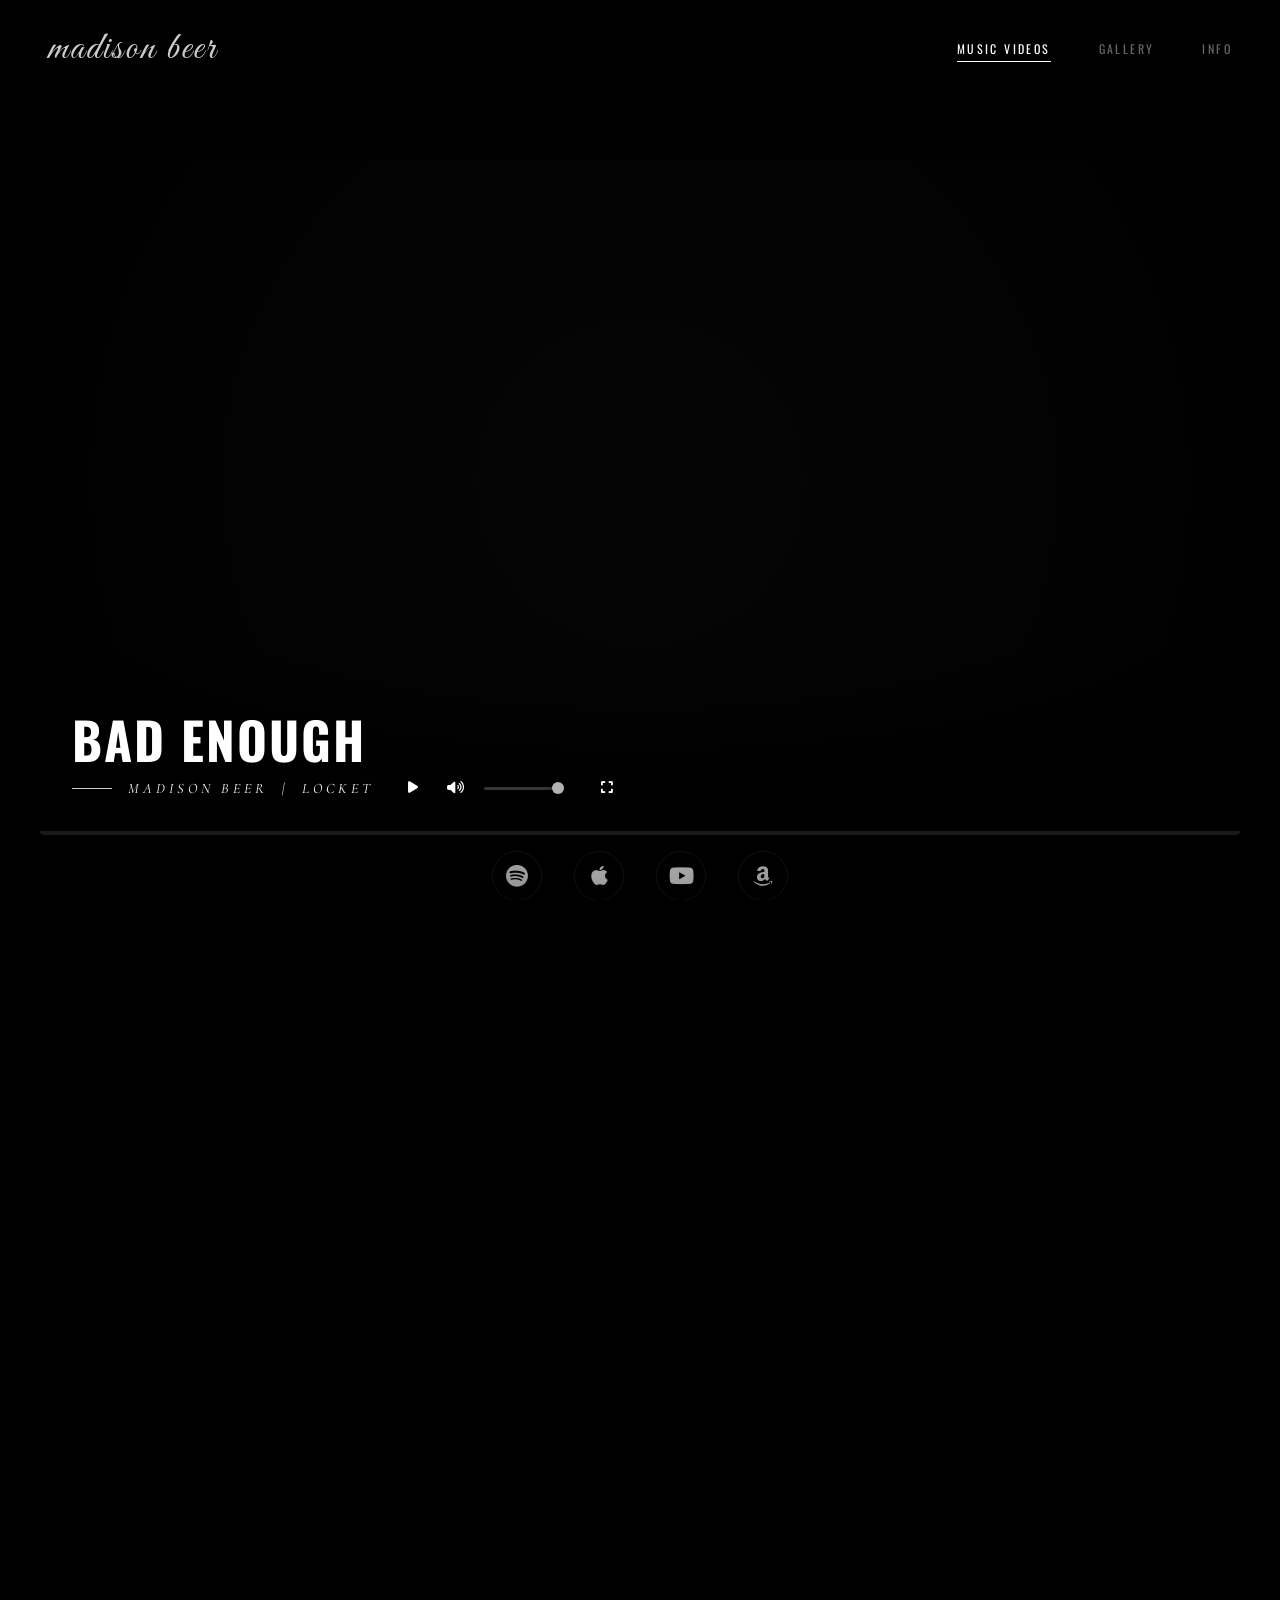
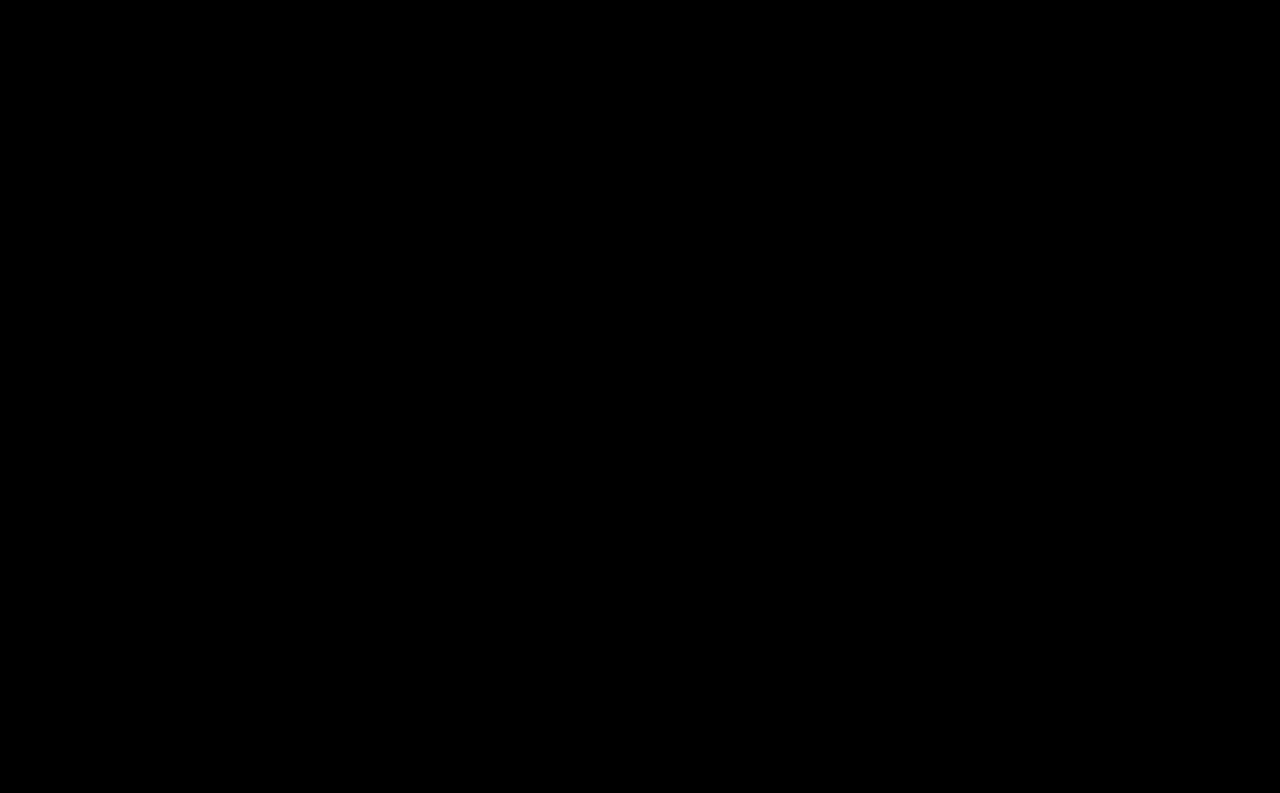
==== md-badenough.html @ 384601ea "Files" ====
<!DOCTYPE html>
<html lang="en">

<head>
    <link rel="icon" type="image/jpeg" href="assets/images/favicon.jpg">
    <meta charset="UTF-8">
    <meta name="viewport" content="width=device-width, initial-scale=1.0">
    <title>Madison Beer | Bad Enough</title>

    <!-- Google Fonts: Oswald, Cormorant Garamond, Great Vibes -->
    <link rel="preconnect" href="https://fonts.googleapis.com">
    <link rel="preconnect" href="https://fonts.gstatic.com" crossorigin>
    <link
        href="https://fonts.googleapis.com/css2?family=Cormorant+Garamond:ital,wght@0,300;0,400;0,600;1,400&family=Oswald:wght@200;300;400;500&family=Great+Vibes&display=swap"
        rel="stylesheet">

    <!-- Custom Styles -->
    <link rel="stylesheet" href="assets/css/style.css">
    <link rel="stylesheet" href="assets/css/project.css">
    <link rel="stylesheet" href="assets/css/music.css">

    <!-- Preconnects --><link rel="preconnect" href="https://www.youtube.com"><!-- GSAP for Animations -->
    <script defer src="https://cdnjs.cloudflare.com/ajax/libs/gsap/3.12.2/gsap.min.js"></script>
    <script defer src="https://cdnjs.cloudflare.com/ajax/libs/gsap/3.12.2/ScrollTrigger.min.js"></script>
    <!-- FontAwesome for Icons -->
    <link rel="stylesheet" href="https://cdnjs.cloudflare.com/ajax/libs/font-awesome/6.4.0/css/all.min.css">
</head>

<body class="dark-body">
    <!-- Immersive Page Transition -->
    <div class="cinema-transition"></div>

    <!-- Corner-Anchored Navigation -->
    <nav class="nav-corner logo-corner">
        <a href="index.html" class="logo-text">madison beer</a>
    </nav>
    <nav class="nav-corner menu-corner">
        <a href="music.html" class="menu-link active">MUSIC VIDEOS</a>
        <a href="gallery.html" class="menu-link">GALLERY</a>
        <a href="info.html" class="menu-link">INFO</a>
    </nav>

    <!-- Structured Music Gallery Section (Matches original mdproy) -->
    <!-- Project Full Video -->
    <section class="project-video-section">
        <!-- Deep Cinematic Vignette Background -->
        <div class="vignette-overlay"
            style="position: absolute; top: 0; left: 0; width: 100%; height: 100%; pointer-events: none; background: radial-gradient(circle, transparent 20%, rgba(0, 0, 0, 1) 100%); z-index: 1;">
        </div>

        <div class="iframe-responsive-container" style="position: relative;">
            <iframe id="youtube-player"
                src="https://www.youtube.com/embed/07SeT_QSJ08?autoplay=0&mute=0&controls=0&disablekb=1&modestbranding=1&enablejsapi=1&rel=0&iv_load_policy=3"
                title="Madison Beer - Bad Enough" frameborder="0"
                allow="accelerometer; autoplay; clipboard-write; encrypted-media; gyroscope; picture-in-picture; web-share"
                allowfullscreen class="project-video-iframe"></iframe>

            <!-- Creative Video Title Overlay -->
            <div class="video-overlay-title" id="video-title-anim"
                style="position: absolute; bottom: 0; left: 0; width: 100%; padding: 4rem 2rem 2rem 2rem; background: linear-gradient(to top, rgba(0,0,0,0.9) 0%, rgba(0,0,0,0.5) 50%, transparent 100%); pointer-events: none; opacity: 0; transform: translateY(20px); display: flex; flex-direction: column; justify-content: flex-end; align-items: flex-start; z-index: 10;">
                <h1 class="glitch-text"
                    style="font-family: var(--font-heading); font-size: clamp(2rem, 4vw, 3.5rem); font-weight: 700; letter-spacing: 2px; text-transform: uppercase; margin-bottom: 0.5rem; text-shadow: 0 4px 20px rgba(0,0,0,0.8); line-height: 1;">
                    BAD ENOUGH</h1>
                <div style="display: flex; align-items: center; gap: 1.5rem; pointer-events: auto;">
                    <div style="display: flex; align-items: center; gap: 1rem;">
                        <span
                            style="display: inline-block; width: 40px; height: 1px; background-color: rgba(255,255,255,0.8);"></span>
                        <p class="eyebrow"
                            style="font-family: var(--font-serif); font-size: 0.9rem; color: #fff; letter-spacing: 4px; text-shadow: 0 2px 10px rgba(0,0,0,0.8); margin: 0; font-style: italic;">
                            MADISON BEER &nbsp;|&nbsp; LOCKET</p>
                    </div>

                    <!-- Custom Audio Controls -->
                    <div style="display: flex; align-items: center; gap: 0.8rem;">
                        <button id="custom-play-btn"
                            style="background: transparent; border: none; width: 30px; height: 30px; display: flex; justify-content: center; align-items: center; cursor: pointer; color: white; transition: all 0.3s ease;">
                            <i class="fas fa-play" id="play-icon"></i>
                        </button>
                        <button id="custom-audio-btn"
                            style="background: transparent; border: none; width: 30px; height: 30px; display: flex; justify-content: center; align-items: center; cursor: pointer; color: white; transition: all 0.3s ease;">
                            <i class="fas fa-volume-up" id="audio-icon"></i>
                        </button>
                        <div class="volume-slider-container" style="width: 80px; display: flex; align-items: center;">
                            <input type="range" id="volume-slider" min="0" max="100" value="100"
                                style="width: 100%; height: 3px; -webkit-appearance: none; appearance: none; accent-color: white; background: rgba(255,255,255,0.3); border-radius: 5px; outline: none; cursor: pointer; opacity: 0.7; transition: opacity 0.2s;">
                        </div>

                        <!-- Fullscreen Button -->
                        <button id="custom-fullscreen-btn"
                            style="background: transparent; border: none; width: 30px; height: 30px; display: flex; justify-content: center; align-items: center; cursor: pointer; color: white; transition: all 0.3s ease; margin-left: 1rem;">
                            <i class="fas fa-expand" id="fullscreen-icon"></i>
                        </button>
                    </div>
                </div>
            </div>

            <!-- Minimalist Progress Bar -->
            <div id="progress-container"
                style="position: absolute; bottom: 0; left: 0; width: 100%; height: 4px; background: rgba(255,255,255,0.1); cursor: pointer; z-index: 10;">
                <div id="progress-bar"
                    style="height: 100%; width: 0%; background: #fff; transition: width 0.1s linear;">
                </div>
            </div>
        </div>

        <!-- Load YouTube Iframe API -->
        <script src="https://www.youtube.com/iframe_api"></script>
        <div class="streaming-links icon-row" style="margin-top: 1rem; max-width: 900px;">
            <a href="https://open.spotify.com/intl-es/track/01aNqddaggrPJYUIdRApRD?si=9fedac08f6654996" target="_blank"
                class="stream-icon" title="Listen on Spotify"><i class="fab fa-spotify"></i></a>

            <a href="https://music.apple.com/us/album/bad-enough-single/1726053303" target="_blank" class="stream-icon"
                title="Listen on Apple Music"><i class="fab fa-apple"></i></a>

            <a href="https://music.youtube.com/watch?v=92SUQBeE5GQ" target="_blank" class="stream-icon"
                title="Listen on YouTube Music"><i class="fab fa-youtube"></i></a>

            <a href="https://music.amazon.com/albums/B0CRP4RQ76" target="_blank" class="stream-icon"
                title="Listen on Amazon Music"><i class="fab fa-amazon"></i></a>
        </div>
    </section>

    <main class="gallery-section gallery-page-view immersive-music">

        <header class="section-header" style="text-align:center; margin-bottom: 3rem;">
            <h2 class="h-serif" style="color: var(--text-muted); font-size: clamp(1.5rem, 3vw, 2.5rem);">More Music
                Videos</h2>
        </header>

        <div class="gallery-filters">
            <button class="filter-btn active" data-filter="all">ALL</button>
            <button class="filter-btn" data-filter="locket">LOCKET</button>
            <button class="filter-btn" data-filter="life-support">LIFE SUPPORT</button>
            <button class="filter-btn" data-filter="silence-between-songs">SILENCE BETWEEN SONGS</button>
            <button class="filter-btn" data-filter="as-she-pleases">AS SHE PLEASES</button>
        </div>

        <div class="gallery-grid">
            <!-- Video Item 1 (Bad Enough) -->
            <div class="video-item" data-page="md-badenough.html" data-album="locket">
                <div class="thumbnail-wrapper">
                    <img src="assets/images/thumb-badenough.jpg" alt="Bad Enough" class="thumbnail" loading="lazy">
                    <video class="hover-video" src="assets/videos/preview/md-badenough-preview.mp4" muted loop
                        playsinline></video>
                    <div class="hover-overlay">
                        <span class="play-icon">▶</span>
                    </div>
                </div>
                <div class="video-info">
                    <h3 class="video-title">Bad Enough</h3>
                    <p class="video-director text-accent">Locket (Album)</p>
                </div>
            </div>

            <!-- Video Item 2 (Selfish) -->
            <div class="video-item" data-page="md-selfish.html" data-album="life-support">
                <div class="thumbnail-wrapper">
                    <img src="assets/images/thumb-selfish.jpg" alt="Selfish" class="thumbnail" loading="lazy">
                    <video class="hover-video" src="assets/videos/preview/md-selfish-preview.mp4" muted loop
                        playsinline></video>
                    <div class="hover-overlay">
                        <span class="play-icon">▶</span>
                    </div>
                </div>
                <div class="video-info">
                    <h3 class="video-title">Selfish</h3>
                    <p class="video-director text-accent">Life Support (Album)</p>
                </div>
            </div>

            <!-- Video Item 3 (Make You Mine) -->
            <div class="video-item" data-page="md-makeyoumine.html" data-album="locket">
                <div class="thumbnail-wrapper">
                    <img src="assets/images/thumb-makeyoumine.jpg" alt="Make You Mine" class="thumbnail" loading="lazy">
                    <video class="hover-video" src="assets/videos/preview/md-makeyoumine-preview.mp4" muted loop
                        playsinline></video>
                    <div class="hover-overlay">
                        <span class="play-icon">▶</span>
                    </div>
                </div>
                <div class="video-info">
                    <h3 class="video-title">Make You Mine</h3>
                    <p class="video-director text-accent">Locket (Album)</p>
                </div>
            </div>

            <!-- Video Item 4 (Spinnin) -->
            <div class="video-item" data-page="md-spinnin.html" data-album="silence-between-songs">
                <div class="thumbnail-wrapper">
                    <img src="assets/images/thumb-spinnin.jpg" alt="Spinnin" class="thumbnail" loading="lazy">
                    <video class="hover-video" src="assets/videos/preview/md-spinnin-preview.mp4" muted loop
                        playsinline></video>
                    <div class="hover-overlay">
                        <span class="play-icon">▶</span>
                    </div>
                </div>
                <div class="video-info">
                    <h3 class="video-title">Spinnin</h3>
                    <p class="video-director text-accent">Silence Between Songs (Album)</p>
                </div>
            </div>

            <!-- Video Item 5 (Good in Goodbye) -->
            <div class="video-item" data-page="md-goodingoodbye.html" data-album="life-support">
                <div class="thumbnail-wrapper">
                    <img src="assets/images/thumb-goodingoodbye.jpg" alt="Good In Goodbye" class="thumbnail" loading="lazy">
                    <video class="hover-video" src="assets/videos/preview/md-goodingoodbye-preview.mp4" muted loop
                        playsinline></video>
                    <div class="hover-overlay">
                        <span class="play-icon">▶</span>
                    </div>
                </div>
                <div class="video-info">
                    <h3 class="video-title">Good In Goodbye</h3>
                    <p class="video-director text-accent">Life Support (Album)</p>
                </div>
            </div>

            <!-- Video Item 6 (Reckless) -->
            <div class="video-item" data-page="md-reckless.html" data-album="silence-between-songs">
                <div class="thumbnail-wrapper">
                    <img src="assets/images/thumb-reckless.jpg" alt="Reckless" class="thumbnail" loading="lazy">
                    <video class="hover-video" src="assets/videos/preview/md-reckless-preview.mp4" muted loop
                        playsinline></video>
                    <div class="hover-overlay">
                        <span class="play-icon">▶</span>
                    </div>
                </div>
                <div class="video-info">
                    <h3 class="video-title">Reckless</h3>
                    <p class="video-director text-accent">Silence Between Songs (Album)</p>
                </div>
            </div>
        </div>

    </main>

    <!-- Custom Scripts -->
    <script defer src="assets/js/music.js"></script>
    <script defer src="assets/js/project.js"></script>
</body>

</html>
---- assets/css/style.css ----
@import url('https://fonts.googleapis.com/css2?family=Cormorant+Garamond:ital,wght@0,300;0,400;0,600;1,400&family=Oswald:wght@200;300;400;500&family=Playfair+Display:ital,wght@1,500&display=swap');

/* Base Reset */
* {
    margin: 0;
    padding: 0;
    box-sizing: border-box;
}

:root {
    --bg-color: #000000;
    --text-primary: #ffffff;
    --text-muted: rgba(255, 255, 255, 0.4);
    --accent: #5e6b7c;
    /* Deep desaturated blue/grey */
    --vignette: radial-gradient(circle, transparent 40%, rgba(0, 0, 0, 0.85) 100%);

    --font-heading: 'Oswald', sans-serif;
    --font-serif: 'Cormorant Garamond', serif;
    --font-cursive: 'Playfair Display', serif;
    /* Elegant serif replacing hard-to-read script */
}

body,
html {
    width: 100%;
    height: 100%;
    font-family: var(--font-heading);
    background-color: var(--bg-color);
    color: var(--text-primary);
    -webkit-font-smoothing: antialiased;
    overflow-x: hidden;
    scroll-behavior: smooth;
}

::selection {
    background: var(--text-primary);
    color: var(--bg-color);
}

/* Custom minimal scrollbar */
::-webkit-scrollbar {
    width: 4px;
}

::-webkit-scrollbar-track {
    background: #000;
}

::-webkit-scrollbar-thumb {
    background: #333;
}

::-webkit-scrollbar-thumb:hover {
    background: var(--text-muted);
}

/* --- Corner-Anchored Navigation Layout --- */
/* The immersive design moves UI out of the way, anchoring it to the edges of the screen */
.nav-corner {
    position: fixed;
    z-index: 100;
    mix-blend-mode: difference;
    /* Ensures visibility over moving videos */
}

/* Top Left: Minimal Logo */
.logo-corner {
    top: 1.5rem;
    left: 3rem;
}

.logo-text {
    font-family: 'Great Vibes', cursive;
    font-size: 2.5rem;
    color: var(--text-primary);
    text-decoration: none;
    letter-spacing: 0.05em;
    opacity: 0.8;
    transition: opacity 0.4s ease;
    text-transform: lowercase;
}

.logo-text:hover {
    opacity: 1;
}

/* Top Right: Minimal Menu Links */
.menu-corner {
    top: 2.5rem;
    right: 3rem;
    display: flex;
    gap: 3rem;
}

.menu-link {
    font-family: var(--font-heading);
    font-size: 0.75rem;
    text-transform: uppercase;
    letter-spacing: 0.2em;
    color: var(--text-muted);
    text-decoration: none;
    transition: color 0.4s ease;
    position: relative;
    padding-bottom: 5px;
}

.menu-link::after {
    content: '';
    position: absolute;
    bottom: 0;
    left: 0;
    width: 0%;
    height: 1px;
    background: var(--text-primary);
    transition: width 0.4s cubic-bezier(0.16, 1, 0.3, 1);
}

.menu-link:hover,
.menu-link.active {
    color: var(--text-primary);
}

.menu-link:hover::after,
.menu-link.active::after {
    width: 100%;
}


/* --- Global Typography Utility --- */
.h-xl {
    font-family: var(--font-cursive);
    /* Replaced with Great Vibes for titles per request */
    font-size: clamp(3rem, 10vw, 8rem);
    /* Reduced significantly per user request */
    line-height: 0.85;
    font-weight: 400;
}

.h-serif {
    font-family: var(--font-serif);
    font-size: clamp(2rem, 4vw, 4rem);
    font-style: italic;
    font-weight: 300;
}

.caption-txt {
    font-family: var(--font-heading);
    font-size: 0.8rem;
    text-transform: uppercase;
    letter-spacing: 0.3em;
    color: var(--text-muted);
}

/* Page Transition Overlay */
.cinema-transition {
    position: fixed;
    top: 0;
    left: 0;
    width: 100vw;
    height: 100vh;
    background: #000;
    z-index: 9999;
    pointer-events: none;
}

/* Utility constraints */
.cinema-container {
    padding: 10vh 4vw;
    position: relative;
    z-index: 2;
}

/* Responsive constraints */
@media (max-width: 768px) {
    .menu-corner {
        flex-direction: column;
        gap: 1rem;
        top: 2rem;
        right: 2rem;
        text-align: right;
    }

    .logo-corner {
        top: 2rem;
        left: 2rem;
    }
}
---- assets/css/project.css ----
/* --- Project Video Section (Deep Cinematic Inner Page) --- */

.project-video-section {
    padding: 10rem 1rem 4rem 1rem;
    display: flex;
    flex-direction: column;
    justify-content: center;
    align-items: center;
    width: 100%;
    position: relative;
    z-index: 5;
}

.iframe-responsive-container {
    position: relative;
    width: 100%;
    max-width: 1200px;
    aspect-ratio: 16 / 9;
    border-radius: 4px;
    overflow: hidden;
    box-shadow: 0 10px 40px rgba(0, 0, 0, 0.8);
    background: #050505;
}

.project-video-iframe {
    position: absolute;
    top: 0;
    left: 0;
    width: 100%;
    height: 100%;
}

.streaming-links {
    display: flex;
    justify-content: center;
    gap: 1.5rem;
    width: 100%;
    max-width: 1200px;
    margin-top: 2rem;
}

.icon-row {
    gap: 2rem;
}

.stream-icon {
    display: flex;
    justify-content: center;
    align-items: center;
    width: 50px;
    height: 50px;
    border: 1px solid rgba(255, 255, 255, 0.1);
    border-radius: 50%;
    color: var(--text-color);
    text-decoration: none;
    font-size: 1.4rem;
    transition: all 0.4s ease;
    background: transparent;
}

.stream-icon:hover {
    background: rgba(255, 255, 255, 0.05);
    border-color: rgba(255, 255, 255, 0.4);
    color: #fff;
    box-shadow: 0 0 20px rgba(255, 255, 255, 0.1);
    transform: translateY(-5px);
}

/* --- Split Screen Layout (Good In Goodbye) --- */
.split-screen-section {
    position: relative;
    width: 100vw;
    height: 100vh;
    display: flex;
    overflow: hidden;
    background: #000;
}

.split-video-container {
    flex: 0 0 70%;
    height: 100%;
    position: relative;
    z-index: 1;
}

.split-video-container iframe {
    position: absolute;
    top: 50%;
    left: 50%;
    width: 100vw;
    /* Using viewport units to ensure it covers even if flex basis is 70% */
    height: 56.25vw;
    min-height: 100vh;
    min-width: 177.77vh;
    transform: translate(-50%, -50%);
    pointer-events: auto;
}

.split-info-panel {
    flex: 0 0 30%;
    height: 100%;
    display: flex;
    flex-direction: column;
    justify-content: center;
    align-items: flex-start;
    padding: 4rem;
    position: relative;
    z-index: 10;
    background: rgba(10, 10, 12, 0.6);
    backdrop-filter: blur(20px);
    -webkit-backdrop-filter: blur(20px);
    border-left: 1px solid rgba(255, 255, 255, 0.05);
    box-shadow: -20px 0 50px rgba(0, 0, 0, 0.8);
}

.split-title {
    font-family: var(--font-heading);
    font-size: clamp(3rem, 5vw, 6rem);
    text-transform: uppercase;
    line-height: 0.9;
    margin-bottom: 0.5rem;
    color: #fff;
}

.split-subtitle {
    font-family: var(--font-serif);
    font-size: 1.2rem;
    color: var(--accent);
    font-style: italic;
    margin-bottom: 3rem;
    letter-spacing: 0.05em;
}

.split-info-panel .streaming-links {
    justify-content: flex-start;
    gap: 1.5rem;
    margin-top: auto;
    /* Push to bottom */
}

@media (max-width: 992px) {
    .split-screen-section {
        flex-direction: column;
        height: auto;
        min-height: 100vh;
    }

    .split-video-container {
        flex: none;
        width: 100%;
        height: 50vh;
    }

    .split-video-container iframe {
        width: 100%;
        height: 100%;
        min-height: unset;
        min-width: unset;
        object-fit: cover;
    }

    .split-info-panel {
        flex: none;
        width: 100%;
        height: 50vh;
        padding: 2rem;
        align-items: center;
        text-align: center;
        border-left: none;
        border-top: 1px solid rgba(255, 255, 255, 0.05);
    }

    .split-info-panel .streaming-links {
        justify-content: center;
    }
}

/* --- Custom Audio Volume Slider Styling --- */
input[type=range]#volume-slider::-webkit-slider-thumb {
    -webkit-appearance: none;
    appearance: none;
    width: 12px;
    height: 12px;
    border-radius: 50%;
    background: #fff;
    cursor: pointer;
    box-shadow: 0 0 5px rgba(0, 0, 0, 0.5);
    transition: transform 0.2s;
}

input[type=range]#volume-slider::-webkit-slider-thumb:hover {
    transform: scale(1.3);
}

input[type=range]#volume-slider::-moz-range-thumb {
    width: 12px;
    height: 12px;
    border: none;
    border-radius: 50%;
    background: #fff;
    cursor: pointer;
    box-shadow: 0 0 5px rgba(0, 0, 0, 0.5);
    transition: transform 0.2s;
}

input[type=range]#volume-slider::-moz-range-thumb:hover {
    transform: scale(1.3);
}

input[type=range]#volume-slider {
    -webkit-appearance: none;
    appearance: none;
}
---- assets/css/music.css ----
/* --- Structured Music Gallery (mdproy3) matches mdproy logic --- */

.dark-body {
    background-color: #000;
}

.gallery-section {
    padding: 2rem 1rem 8rem 1rem;
    position: relative;
    z-index: 10;
}

.gallery-page-view {
    padding-top: 15vh;
    /* Account for floating header */
}

/* --- Filter Menu --- */
.gallery-filters {
    display: flex;
    justify-content: center;
    flex-wrap: wrap;
    gap: 2rem;
    margin-bottom: 4rem;
}

.filter-btn {
    background: transparent;
    border: none;
    color: var(--text-muted);
    font-family: var(--font-heading);
    font-size: 0.8rem;
    font-weight: 500;
    letter-spacing: 2px;
    text-transform: uppercase;
    cursor: pointer;
    transition: all 0.3s ease;
    padding-bottom: 5px;
    border-bottom: 1px solid transparent;
}

.filter-btn:hover {
    color: var(--text-primary);
}

.filter-btn.active {
    color: var(--text-primary);
    border-bottom: 1px solid var(--text-primary);
}

.hidden-item {
    display: none !important;
}

/* --- Gallery Grid --- */
.gallery-grid {
    display: grid;
    grid-template-columns: repeat(2, 1fr);
    gap: 2rem;
    max-width: 1600px;
    margin: 0 auto;
    padding: 0 5vw;
}

.video-item {
    position: relative;
    cursor: pointer;
    overflow: hidden;
    transition: transform 0.4s cubic-bezier(0.25, 0.46, 0.45, 0.94);
    border-radius: 4px;
    /* Optional subtle curve for premium feel */
}

.video-item:hover {
    transform: translateY(-15px);
}

.thumbnail-wrapper {
    position: relative;
    width: 100%;
    aspect-ratio: 16 / 9;
    overflow: hidden;
}

.thumbnail {
    width: 100%;
    height: 100%;
    object-fit: cover;
    transition: transform 0.8s cubic-bezier(0.25, 0.46, 0.45, 0.94), opacity 0.4s ease;
    filter: brightness(0.6) contrast(1.1);
    /* Dark immersive feel */
}

.hover-video {
    position: absolute;
    top: 0;
    left: 0;
    width: 100%;
    height: 100%;
    object-fit: cover;
    opacity: 0;
    transition: opacity 0.4s ease;
    z-index: 1;
}

.video-item:hover .thumbnail {
    opacity: 0;
    transform: scale(1.05);
}

.video-item:hover .hover-video {
    opacity: 1;
}

/* Play overlay logic from original project */
.hover-overlay {
    position: absolute;
    top: 0;
    left: 0;
    width: 100%;
    height: 100%;
    background: radial-gradient(circle, transparent 20%, rgba(0, 0, 0, 0.8) 100%);
    display: flex;
    justify-content: center;
    align-items: center;
    opacity: 0;
    transition: opacity 0.4s ease;
    z-index: 3;
}

.play-icon {
    font-size: 3rem;
    color: white;
    transform: scale(0.8);
    transition: transform 0.4s cubic-bezier(0.175, 0.885, 0.32, 1.275);
}

.video-item:hover .hover-overlay {
    opacity: 1;
}

.video-item:hover .play-icon {
    transform: scale(1);
}

.video-item:hover .video-info {
    opacity: 1;
    transform: translateY(0);
}

/* Info text container */
.video-info {
    position: absolute;
    bottom: 2rem;
    left: 2rem;
    z-index: 5;
    pointer-events: none;
    opacity: 0;
    transform: translateY(10px);
    transition: opacity 0.4s ease, transform 0.4s ease;
}

.video-title {
    font-family: var(--font-cursive);
    /* Great Vibes */
    font-size: 3rem;
    font-weight: 400;
    margin-bottom: 0rem;
    letter-spacing: 0;
    color: var(--text-primary);
}

.video-director {
    font-family: var(--font-serif);
    font-size: 1.2rem;
    font-style: italic;
    color: var(--text-muted);
}

@media (max-width: 1024px) {
    .gallery-grid {
        grid-template-columns: 1fr;
        /* Single column on strictly narrow screens */
        padding: 0 2vw;
    }

    .video-info {
        opacity: 1;
        /* Always show info on mobile */
        transform: translateY(0);
    }

    .video-item .thumbnail {
        opacity: 0.5;
    }
}
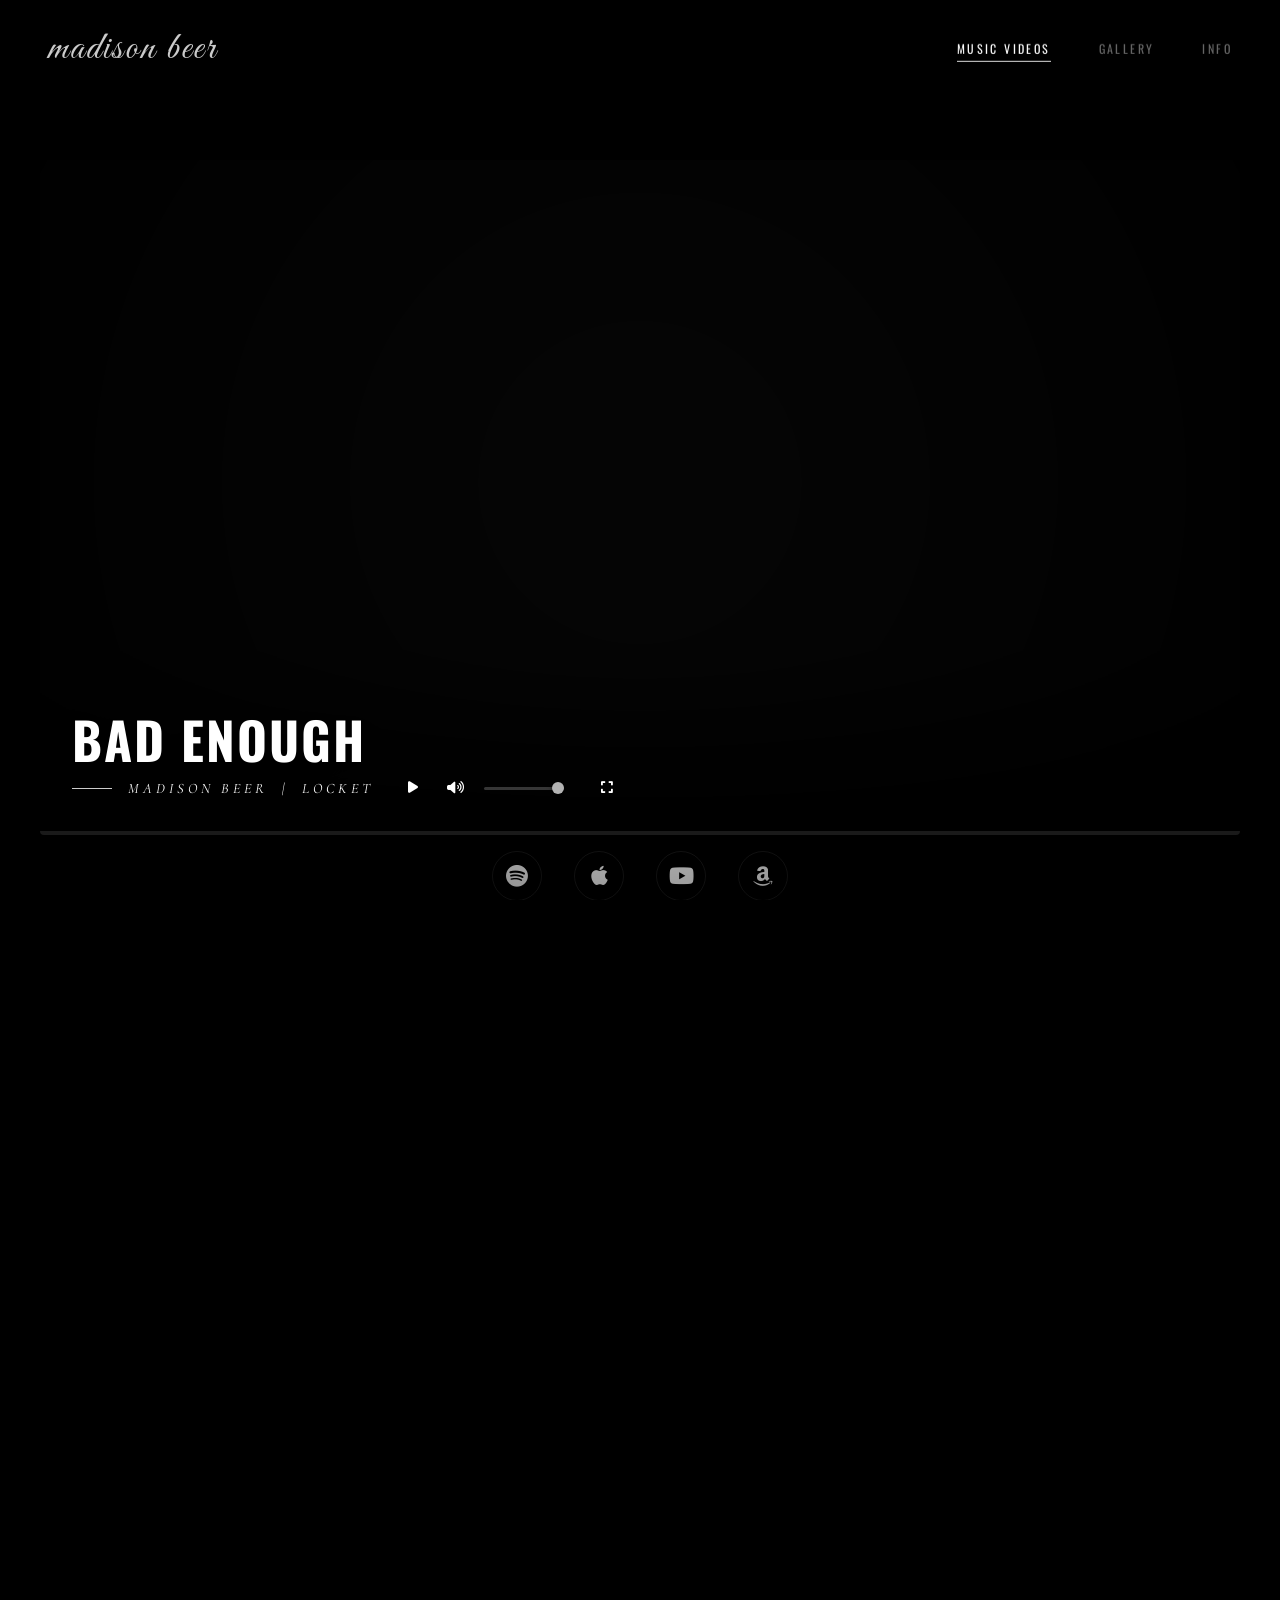
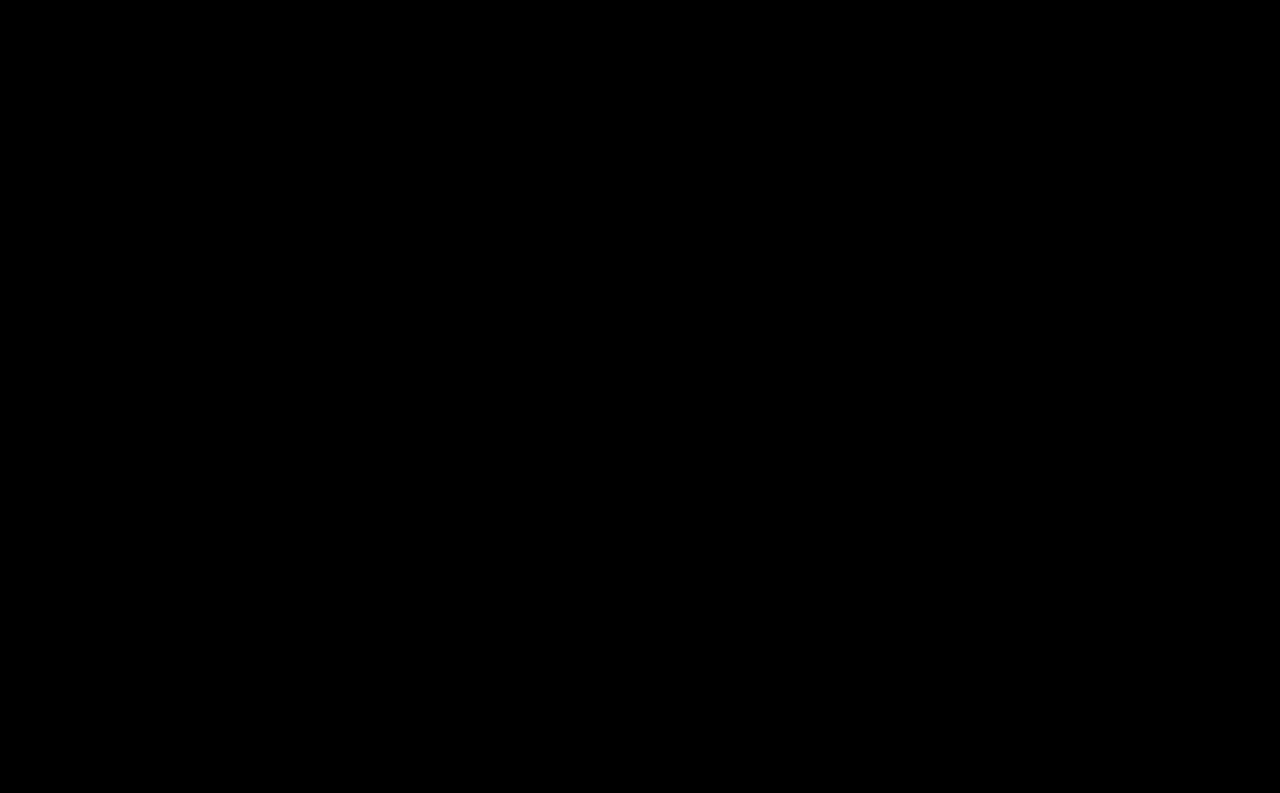
==== commit 48cfb0f8: "Files" ====
--- a/md-badenough.html
+++ b/md-badenough.html
@@ -19,7 +19,8 @@
     <link rel="stylesheet" href="assets/css/project.css">
     <link rel="stylesheet" href="assets/css/music.css">
 
-    <!-- Preconnects --><link rel="preconnect" href="https://www.youtube.com"><!-- GSAP for Animations -->
+    <!-- Preconnects -->
+    <link rel="preconnect" href="https://www.youtube.com"><!-- GSAP for Animations -->
     <script defer src="https://cdnjs.cloudflare.com/ajax/libs/gsap/3.12.2/gsap.min.js"></script>
     <script defer src="https://cdnjs.cloudflare.com/ajax/libs/gsap/3.12.2/ScrollTrigger.min.js"></script>
     <!-- FontAwesome for Icons -->
@@ -106,16 +107,16 @@
         <!-- Load YouTube Iframe API -->
         <script src="https://www.youtube.com/iframe_api"></script>
         <div class="streaming-links icon-row" style="margin-top: 1rem; max-width: 900px;">
-            <a href="https://open.spotify.com/intl-es/track/01aNqddaggrPJYUIdRApRD?si=9fedac08f6654996" target="_blank"
-                class="stream-icon" title="Listen on Spotify"><i class="fab fa-spotify"></i></a>
-
-            <a href="https://music.apple.com/us/album/bad-enough-single/1726053303" target="_blank" class="stream-icon"
+            <a href="https://open.spotify.com/track/01aNqddaggrPJYUIdRApRD" target="_blank" class="stream-icon"
+                title="Listen on Spotify"><i class="fab fa-spotify"></i></a>
+
+            <a href="https://music.apple.com/us/song/bad-enough/1846949125" target="_blank" class="stream-icon"
                 title="Listen on Apple Music"><i class="fab fa-apple"></i></a>
 
-            <a href="https://music.youtube.com/watch?v=92SUQBeE5GQ" target="_blank" class="stream-icon"
+            <a href="https://music.youtube.com/watch?v=g5mN7SCtLSw" target="_blank" class="stream-icon"
                 title="Listen on YouTube Music"><i class="fab fa-youtube"></i></a>
 
-            <a href="https://music.amazon.com/albums/B0CRP4RQ76" target="_blank" class="stream-icon"
+            <a href="https://music.amazon.com/search/Madison+Beer+-+bad+enough" target="_blank" class="stream-icon"
                 title="Listen on Amazon Music"><i class="fab fa-amazon"></i></a>
         </div>
     </section>
@@ -203,7 +204,8 @@
             <!-- Video Item 5 (Good in Goodbye) -->
             <div class="video-item" data-page="md-goodingoodbye.html" data-album="life-support">
                 <div class="thumbnail-wrapper">
-                    <img src="assets/images/thumb-goodingoodbye.jpg" alt="Good In Goodbye" class="thumbnail" loading="lazy">
+                    <img src="assets/images/thumb-goodingoodbye.jpg" alt="Good In Goodbye" class="thumbnail"
+                        loading="lazy">
                     <video class="hover-video" src="assets/videos/preview/md-goodingoodbye-preview.mp4" muted loop
                         playsinline></video>
                     <div class="hover-overlay">
@@ -240,4 +242,4 @@
     <script defer src="assets/js/project.js"></script>
 </body>
 
-</html>
+</html>
